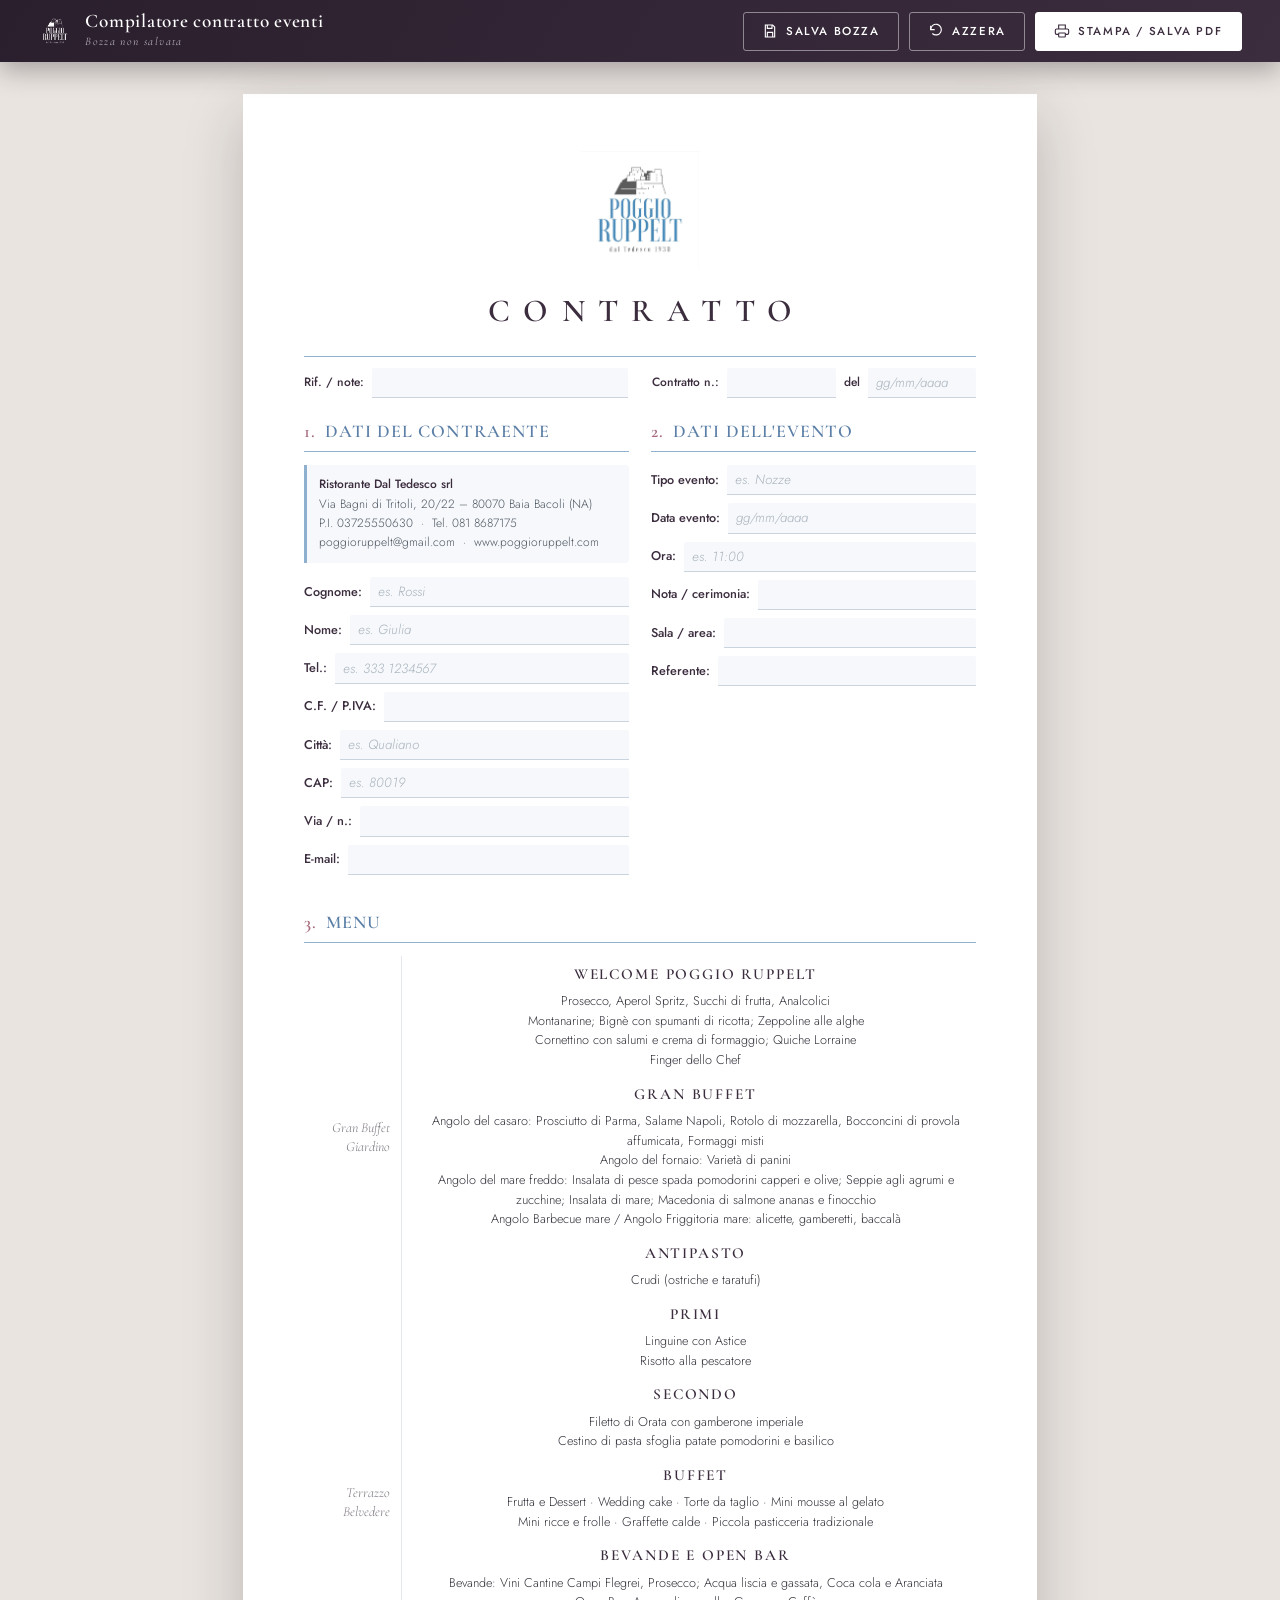
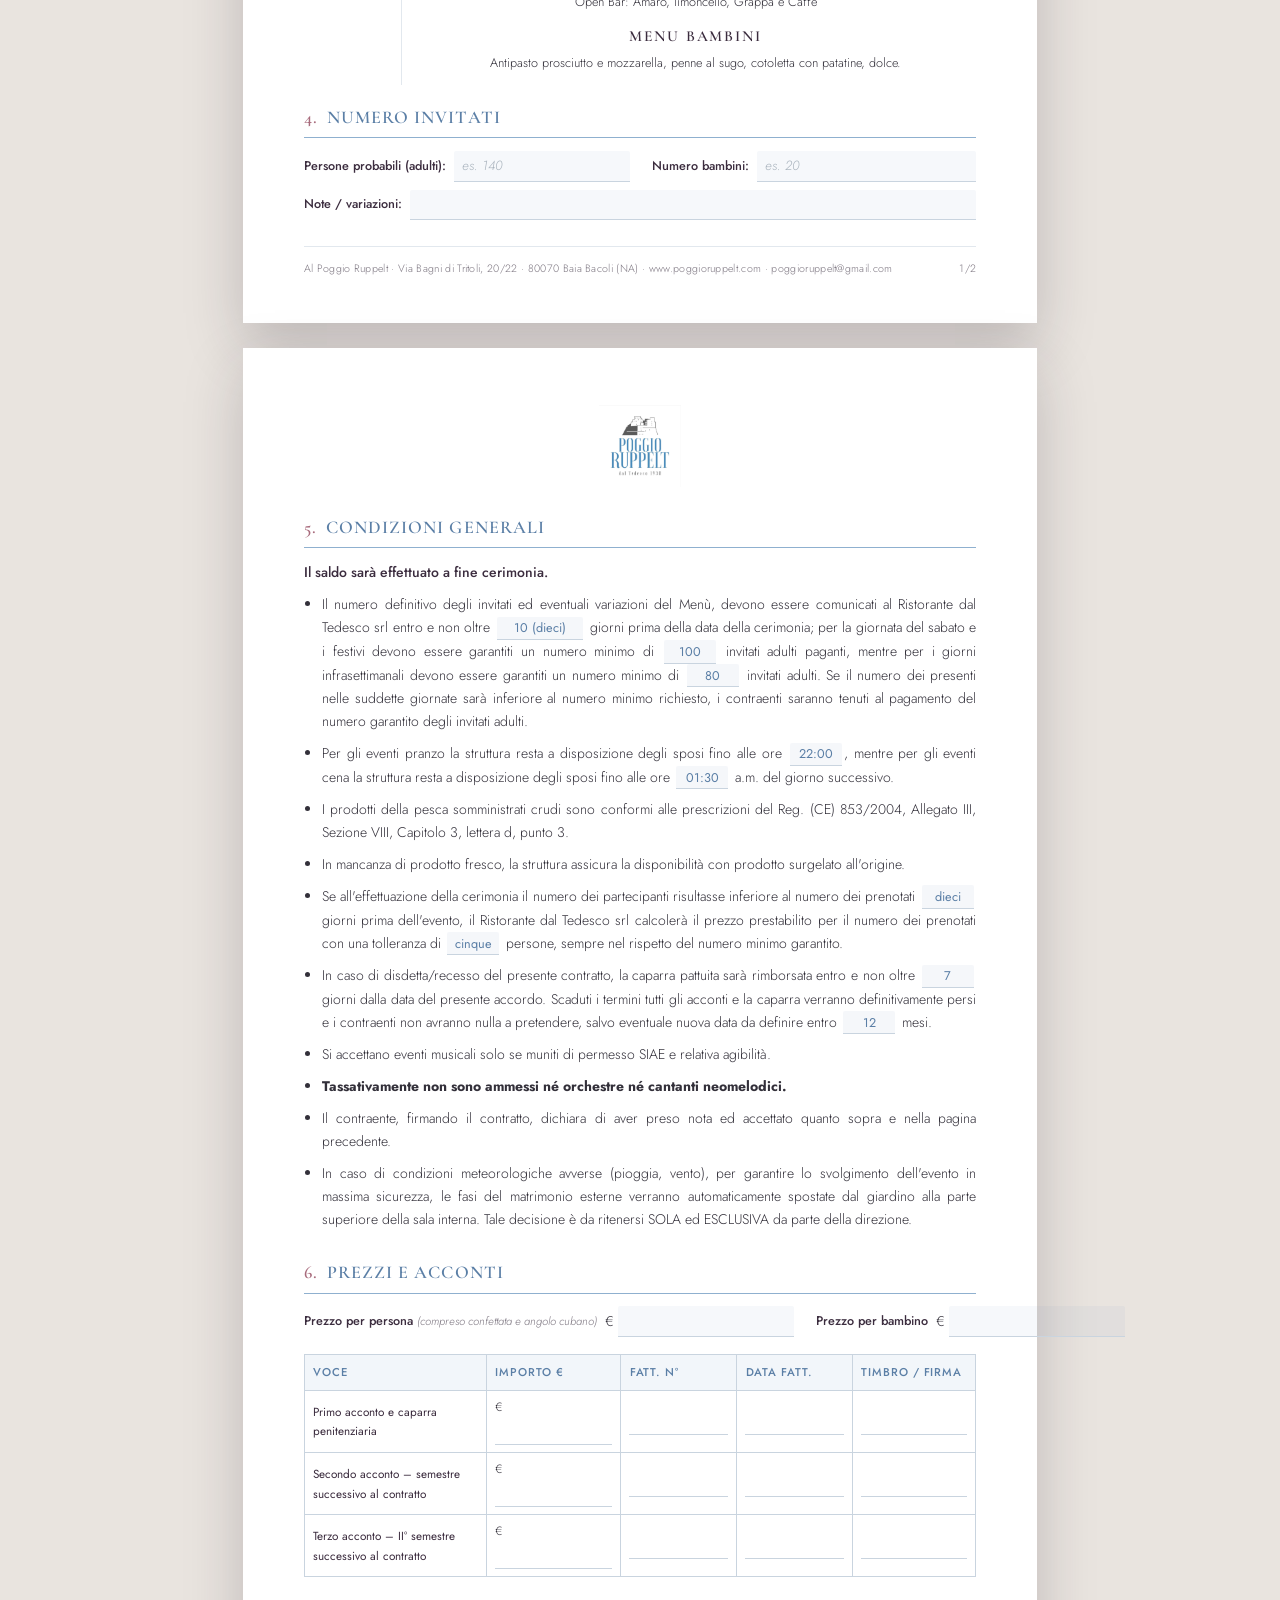
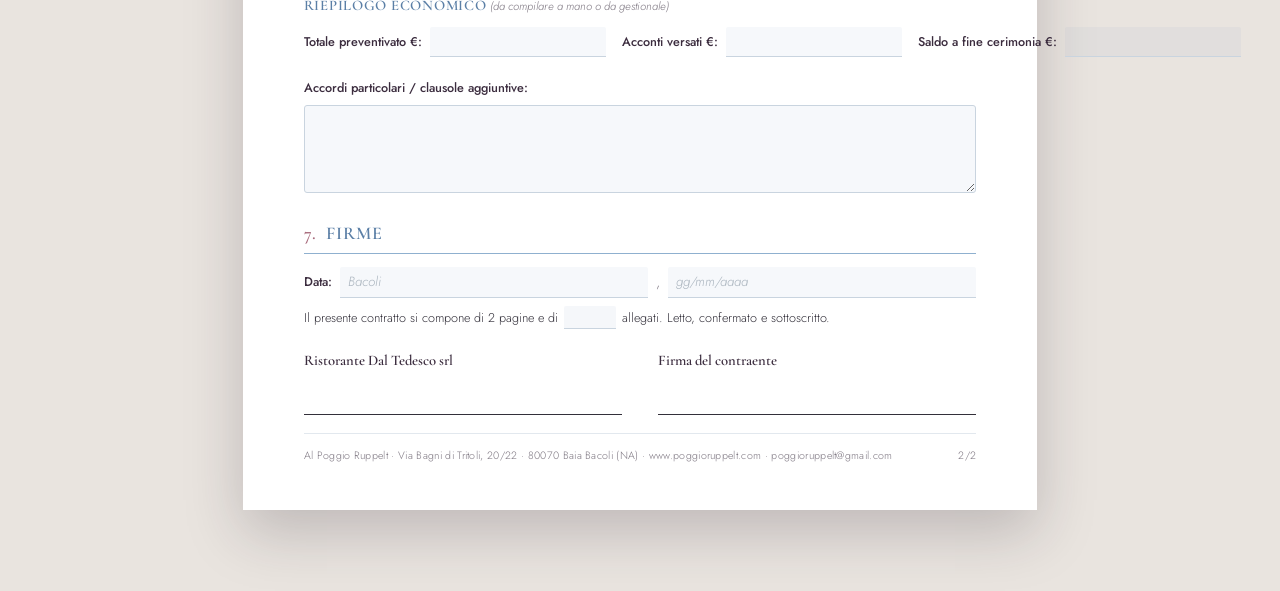
==== contratto/index.html @ af27f9f6 "Aggiunge demo interne /modulo/ e /contratto/ - /modulo/: raccoglitore 'Dove ci hai trovato' con sche" ====
<!DOCTYPE html>
<html lang="it">
<head>
  <meta charset="UTF-8">
  <meta name="viewport" content="width=device-width, initial-scale=1.0">
  <title>Compilatore contratto eventi — Poggio Ruppelt (demo)</title>
  <meta name="robots" content="noindex, nofollow">
  <link rel="icon" type="image/png" sizes="32x32" href="../assets/images/favicon-32.png">
  <link rel="preconnect" href="https://fonts.googleapis.com">
  <link rel="preconnect" href="https://fonts.gstatic.com" crossorigin>
  <link href="https://fonts.googleapis.com/css2?family=Cormorant+Garamond:ital,wght@0,400;0,500;0,600;0,700;1,400;1,500&family=Jost:wght@300;400;500;600&display=swap" rel="stylesheet">
  <link rel="stylesheet" href="style.css">
</head>
<body>

  <!-- ============ BARRA STRUMENTI (non stampata) ============ -->
  <div class="toolbar" id="toolbar">
    <div class="toolbar-inner">
      <div class="toolbar-brand">
        <img src="../assets/images/logo-poggio-ruppelt-bianco.png" alt="" width="34" height="34">
        <div>
          <strong>Compilatore contratto eventi</strong>
          <span id="saveStatus">Bozza non salvata</span>
        </div>
      </div>
      <div class="toolbar-actions">
        <button type="button" class="tbtn" id="btnSave">
          <svg viewBox="0 0 24 24" fill="none" stroke="currentColor" stroke-width="1.7"><path d="M5 3h11l3 3v15H5z"/><path d="M8 3v5h7V3M8 21v-7h8v7"/></svg>
          Salva bozza
        </button>
        <button type="button" class="tbtn" id="btnReset">
          <svg viewBox="0 0 24 24" fill="none" stroke="currentColor" stroke-width="1.7"><path d="M4 4v6h6"/><path d="M4 10a8 8 0 112.5 5.7"/></svg>
          Azzera
        </button>
        <button type="button" class="tbtn tbtn-primary" id="btnPrint">
          <svg viewBox="0 0 24 24" fill="none" stroke="currentColor" stroke-width="1.7"><path d="M7 9V3h10v6M7 17H4a2 2 0 01-2-2v-4a2 2 0 012-2h16a2 2 0 012 2v4a2 2 0 01-2 2h-3"/><rect x="7" y="15" width="10" height="6" rx="1"/></svg>
          Stampa / Salva PDF
        </button>
      </div>
    </div>
  </div>

  <main class="sheets">

    <!-- ================================================================
         PAGINA 1
         ================================================================ -->
    <section class="sheet" id="pagina-1">

      <header class="doc-head">
        <img src="../assets/images/logo-poggio-ruppelt.jpg" alt="Poggio Ruppelt — dal Tedesco 1930" class="doc-logo" width="120">
        <h1 class="doc-title">Contratto</h1>
      </header>

      <div class="ref-row">
        <div class="ref-item">
          <label for="c-rif">Rif. / note:</label>
          <input type="text" id="c-rif" data-save>
        </div>
        <div class="ref-item ref-item--right">
          <label for="c-contratto-n">Contratto n.:</label>
          <input type="text" id="c-contratto-n" class="w-sm" data-save>
          <label for="c-contratto-data">del</label>
          <input type="text" id="c-contratto-data" class="w-sm" data-save placeholder="gg/mm/aaaa">
        </div>
      </div>

      <div class="cols-2">

        <!-- 1. DATI DEL CONTRAENTE -->
        <section class="doc-section">
          <h2 class="section-title"><span>1.</span> Dati del contraente</h2>
          <div class="company-box">
            <p><strong>Ristorante Dal Tedesco srl</strong><br>
            Via Bagni di Tritoli, 20/22 – 80070 Baia Bacoli (NA)<br>
            P.I. 03725550630 &nbsp;·&nbsp; Tel. 081 8687175<br>
            poggioruppelt@gmail.com &nbsp;·&nbsp; www.poggioruppelt.com</p>
          </div>

          <div class="line-field">
            <label for="c-cognome">Cognome:</label>
            <input type="text" id="c-cognome" data-save placeholder="es. Rossi">
          </div>
          <div class="line-field">
            <label for="c-nome">Nome:</label>
            <input type="text" id="c-nome" data-save placeholder="es. Giulia">
          </div>
          <div class="line-field">
            <label for="c-tel">Tel.:</label>
            <input type="tel" id="c-tel" data-save placeholder="es. 333 1234567">
          </div>
          <div class="line-field">
            <label for="c-cf">C.F. / P.IVA:</label>
            <input type="text" id="c-cf" data-save>
          </div>
          <div class="line-field">
            <label for="c-citta">Città:</label>
            <input type="text" id="c-citta" data-save placeholder="es. Qualiano">
          </div>
          <div class="line-field">
            <label for="c-cap">CAP:</label>
            <input type="text" id="c-cap" data-save placeholder="es. 80019">
          </div>
          <div class="line-field">
            <label for="c-via">Via / n.:</label>
            <input type="text" id="c-via" data-save>
          </div>
          <div class="line-field">
            <label for="c-email">E-mail:</label>
            <input type="email" id="c-email" data-save>
          </div>
        </section>

        <!-- 2. DATI DELL'EVENTO -->
        <section class="doc-section">
          <h2 class="section-title"><span>2.</span> Dati dell'evento</h2>

          <div class="line-field">
            <label for="c-tipo">Tipo evento:</label>
            <input type="text" id="c-tipo" data-save placeholder="es. Nozze">
          </div>
          <div class="line-field">
            <label for="c-data-evento">Data evento:</label>
            <input type="text" id="c-data-evento" data-save placeholder="gg/mm/aaaa">
          </div>
          <div class="line-field">
            <label for="c-ora">Ora:</label>
            <input type="text" id="c-ora" data-save placeholder="es. 11:00">
          </div>
          <div class="line-field">
            <label for="c-nota-cerimonia">Nota / cerimonia:</label>
            <input type="text" id="c-nota-cerimonia" data-save>
          </div>
          <div class="line-field">
            <label for="c-sala">Sala / area:</label>
            <input type="text" id="c-sala" data-save>
          </div>
          <div class="line-field">
            <label for="c-referente">Referente:</label>
            <input type="text" id="c-referente" data-save>
          </div>
        </section>
      </div>

      <!-- 3. MENU -->
      <section class="doc-section menu-section">
        <h2 class="section-title"><span>3.</span> Menu</h2>

        <div class="menu-wrap">
          <aside class="menu-side">
            <span>Gran Buffet<br>Giardino</span>
            <span>Terrazzo<br>Belvedere</span>
          </aside>

          <div class="menu-editable" data-save contenteditable="true" spellcheck="false">
            <h3>Welcome Poggio Ruppelt</h3>
            <p>Prosecco, Aperol Spritz, Succhi di frutta, Analcolici<br>
            Montanarine; Bignè con spumanti di ricotta; Zeppoline alle alghe<br>
            Cornettino con salumi e crema di formaggio; Quiche Lorraine<br>
            Finger dello Chef</p>

            <h3>Gran Buffet</h3>
            <p>Angolo del casaro: Prosciutto di Parma, Salame Napoli, Rotolo di mozzarella, Bocconcini di provola affumicata, Formaggi misti<br>
            Angolo del fornaio: Varietà di panini<br>
            Angolo del mare freddo: Insalata di pesce spada pomodorini capperi e olive; Seppie agli agrumi e zucchine; Insalata di mare; Macedonia di salmone ananas e finocchio<br>
            Angolo Barbecue mare / Angolo Friggitoria mare: alicette, gamberetti, baccalà</p>

            <h3>Antipasto</h3>
            <p>Crudi (ostriche e taratufi)</p>

            <h3>Primi</h3>
            <p>Linguine con Astice<br>Risotto alla pescatore</p>

            <h3>Secondo</h3>
            <p>Filetto di Orata con gamberone imperiale<br>
            Cestino di pasta sfoglia patate pomodorini e basilico</p>

            <h3>Buffet</h3>
            <p>Frutta e Dessert · Wedding cake · Torte da taglio · Mini mousse al gelato<br>
            Mini ricce e frolle · Graffette calde · Piccola pasticceria tradizionale</p>

            <h3>Bevande e Open Bar</h3>
            <p>Bevande: Vini Cantine Campi Flegrei, Prosecco; Acqua liscia e gassata, Coca cola e Aranciata<br>
            Open Bar: Amaro, limoncello, Grappa e Caffè</p>

            <h3>Menu bambini</h3>
            <p>Antipasto prosciutto e mozzarella, penne al sugo, cotoletta con patatine, dolce.</p>
          </div>
        </div>
      </section>

      <!-- 4. NUMERO INVITATI -->
      <section class="doc-section">
        <h2 class="section-title"><span>4.</span> Numero invitati</h2>
        <div class="invitati-row">
          <div class="line-field">
            <label for="c-adulti">Persone probabili (adulti):</label>
            <input type="text" id="c-adulti" data-save placeholder="es. 140">
          </div>
          <div class="line-field">
            <label for="c-bambini">Numero bambini:</label>
            <input type="text" id="c-bambini" data-save placeholder="es. 20">
          </div>
        </div>
        <div class="line-field">
          <label for="c-variazioni">Note / variazioni:</label>
          <input type="text" id="c-variazioni" data-save>
        </div>
      </section>

      <footer class="sheet-footer">
        <span>Al Poggio Ruppelt · Via Bagni di Tritoli, 20/22 · 80070 Baia Bacoli (NA) · www.poggioruppelt.com · poggioruppelt@gmail.com</span>
        <span>1/2</span>
      </footer>
    </section>

    <!-- ================================================================
         PAGINA 2
         ================================================================ -->
    <section class="sheet" id="pagina-2">

      <header class="doc-head doc-head--small">
        <img src="../assets/images/logo-poggio-ruppelt.jpg" alt="Poggio Ruppelt" class="doc-logo" width="86">
      </header>

      <!-- 5. CONDIZIONI GENERALI -->
      <section class="doc-section">
        <h2 class="section-title"><span>5.</span> Condizioni generali</h2>
        <div class="conditions" data-save-content>
          <p class="cond-lead">Il saldo sarà effettuato a fine cerimonia.</p>
          <ul>
            <li>Il numero definitivo degli invitati ed eventuali variazioni del Menù, devono essere comunicati al Ristorante dal Tedesco srl entro e non oltre
              <input type="text" class="inline w-xs" value="10 (dieci)" data-save aria-label="giorni di preavviso">
              giorni prima della data della cerimonia; per la giornata del sabato e i festivi devono essere garantiti un numero minimo di
              <input type="text" class="inline w-xxs" value="100" data-save aria-label="minimo sabato e festivi">
              invitati adulti paganti, mentre per i giorni infrasettimanali devono essere garantiti un numero minimo di
              <input type="text" class="inline w-xxs" value="80" data-save aria-label="minimo infrasettimanali">
              invitati adulti. Se il numero dei presenti nelle suddette giornate sarà inferiore al numero minimo richiesto, i contraenti saranno tenuti al pagamento del numero garantito degli invitati adulti.</li>

            <li>Per gli eventi pranzo la struttura resta a disposizione degli sposi fino alle ore
              <input type="text" class="inline w-xxs" value="22:00" data-save aria-label="orario fine pranzo">,
              mentre per gli eventi cena la struttura resta a disposizione degli sposi fino alle ore
              <input type="text" class="inline w-xxs" value="01:30" data-save aria-label="orario fine cena">
              a.m. del giorno successivo.</li>

            <li>I prodotti della pesca somministrati crudi sono conformi alle prescrizioni del Reg. (CE) 853/2004, Allegato III, Sezione VIII, Capitolo 3, lettera d, punto 3.</li>

            <li>In mancanza di prodotto fresco, la struttura assicura la disponibilità con prodotto surgelato all'origine.</li>

            <li>Se all'effettuazione della cerimonia il numero dei partecipanti risultasse inferiore al numero dei prenotati
              <input type="text" class="inline w-xxs" value="dieci" data-save aria-label="giorni prenotati">
              giorni prima dell'evento, il Ristorante dal Tedesco srl calcolerà il prezzo prestabilito per il numero dei prenotati con una tolleranza di
              <input type="text" class="inline w-xxs" value="cinque" data-save aria-label="tolleranza persone">
              persone, sempre nel rispetto del numero minimo garantito.</li>

            <li>In caso di disdetta/recesso del presente contratto, la caparra pattuita sarà rimborsata entro e non oltre
              <input type="text" class="inline w-xxs" value="7" data-save aria-label="giorni rimborso caparra">
              giorni dalla data del presente accordo. Scaduti i termini tutti gli acconti e la caparra verranno definitivamente persi e i contraenti non avranno nulla a pretendere, salvo eventuale nuova data da definire entro
              <input type="text" class="inline w-xxs" value="12" data-save aria-label="mesi nuova data">
              mesi.</li>

            <li>Si accettano eventi musicali solo se muniti di permesso SIAE e relativa agibilità.</li>

            <li><strong>Tassativamente non sono ammessi né orchestre né cantanti neomelodici.</strong></li>

            <li>Il contraente, firmando il contratto, dichiara di aver preso nota ed accettato quanto sopra e nella pagina precedente.</li>

            <li>In caso di condizioni meteorologiche avverse (pioggia, vento), per garantire lo svolgimento dell'evento in massima sicurezza, le fasi del matrimonio esterne verranno automaticamente spostate dal giardino alla parte superiore della sala interna. Tale decisione è da ritenersi SOLA ed ESCLUSIVA da parte della direzione.</li>
          </ul>
        </div>
      </section>

      <!-- 6. PREZZI E ACCONTI -->
      <section class="doc-section">
        <h2 class="section-title"><span>6.</span> Prezzi e acconti</h2>

        <div class="price-row">
          <div class="line-field">
            <label for="c-prezzo-persona">Prezzo per persona <em class="hint">(compreso confettata e angolo cubano)</em></label>
            <span class="euro">€ <input type="text" id="c-prezzo-persona" data-save></span>
          </div>
          <div class="line-field">
            <label for="c-prezzo-bambino">Prezzo per bambino</label>
            <span class="euro">€ <input type="text" id="c-prezzo-bambino" data-save></span>
          </div>
        </div>

        <table class="acconti-table">
          <thead>
            <tr>
              <th>Voce</th>
              <th>Importo €</th>
              <th>Fatt. n°</th>
              <th>Data fatt.</th>
              <th>Timbro / firma</th>
            </tr>
          </thead>
          <tbody>
            <tr>
              <td class="voce">Primo acconto e caparra penitenziaria</td>
              <td>€ <input type="text" data-save></td>
              <td><input type="text" data-save></td>
              <td><input type="text" data-save></td>
              <td><input type="text" data-save></td>
            </tr>
            <tr>
              <td class="voce">Secondo acconto – semestre successivo al contratto</td>
              <td>€ <input type="text" data-save></td>
              <td><input type="text" data-save></td>
              <td><input type="text" data-save></td>
              <td><input type="text" data-save></td>
            </tr>
            <tr>
              <td class="voce">Terzo acconto – II° semestre successivo al contratto</td>
              <td>€ <input type="text" data-save></td>
              <td><input type="text" data-save></td>
              <td><input type="text" data-save></td>
              <td><input type="text" data-save></td>
            </tr>
          </tbody>
        </table>

        <h3 class="sub-title">Riepilogo economico <em class="hint">(da compilare a mano o da gestionale)</em></h3>
        <div class="riepilogo">
          <div class="line-field">
            <label for="c-totale">Totale preventivato €:</label>
            <input type="text" id="c-totale" data-save>
          </div>
          <div class="line-field">
            <label for="c-acconti">Acconti versati €:</label>
            <input type="text" id="c-acconti" data-save>
          </div>
          <div class="line-field">
            <label for="c-saldo">Saldo a fine cerimonia €:</label>
            <input type="text" id="c-saldo" data-save>
          </div>
        </div>

        <div class="line-field line-field--top">
          <label for="c-accordi">Accordi particolari / clausole aggiuntive:</label>
          <textarea id="c-accordi" rows="4" data-save></textarea>
        </div>
      </section>

      <!-- 7. FIRME -->
      <section class="doc-section">
        <h2 class="section-title"><span>7.</span> Firme</h2>
        <div class="firma-data">
          <div class="line-field">
            <label for="c-luogo">Data:</label>
            <input type="text" id="c-luogo" data-save placeholder="Bacoli" class="w-md">
            <span class="comma">,</span>
            <input type="text" id="c-data-firma" data-save placeholder="gg/mm/aaaa" class="w-md">
          </div>
        </div>
        <p class="allegati">Il presente contratto si compone di 2 pagine e di
          <input type="text" class="inline w-xxs" id="c-allegati" data-save aria-label="numero allegati">
          allegati. Letto, confermato e sottoscritto.</p>

        <div class="firme">
          <div class="firma-box">
            <p>Ristorante Dal Tedesco srl</p>
            <div class="firma-line"></div>
          </div>
          <div class="firma-box">
            <p>Firma del contraente</p>
            <div class="firma-line"></div>
          </div>
        </div>
      </section>

      <footer class="sheet-footer">
        <span>Al Poggio Ruppelt · Via Bagni di Tritoli, 20/22 · 80070 Baia Bacoli (NA) · www.poggioruppelt.com · poggioruppelt@gmail.com</span>
        <span>2/2</span>
      </footer>
    </section>

  </main>

  <script src="app.js"></script>
</body>
</html>
---- contratto/style.css ----
/* ============================================================
   Compilatore contratto eventi — style.css
   Fogli A4 editabili, tipografia elegante
   ============================================================ */
:root {
  --plum: #3b2c3e;
  --plum-dark: #2a1f2d;
  --rose-deep: #a86b7c;
  --steel: #5b7fa6;
  --steel-light: #8fb0cf;
  --gold: #b08d57;
  --ink: #33303a;
  --muted: #7d7680;
  --line: #c9d4df;
  --line-soft: #e2e8ee;
  --paper: #ffffff;
  --serif: "Cormorant Garamond", Georgia, serif;
  --sans: "Jost", "Helvetica Neue", Arial, sans-serif;
}

* { box-sizing: border-box; }
html { scroll-behavior: smooth; }
body {
  margin: 0;
  font-family: var(--sans);
  font-weight: 300;
  font-size: 10.5pt;
  line-height: 1.65;
  color: var(--ink);
  background: #e9e4df;
  -webkit-font-smoothing: antialiased;
}

/* ============ TOOLBAR ============ */
.toolbar {
  position: sticky;
  top: 0;
  z-index: 100;
  background: linear-gradient(120deg, var(--plum-dark), var(--plum));
  color: #fff;
  box-shadow: 0 8px 26px rgba(42,31,45,.35);
}
.toolbar-inner {
  width: min(1240px, 94%);
  margin-inline: auto;
  display: flex;
  align-items: center;
  justify-content: space-between;
  gap: 1rem;
  padding: .7rem 0;
  flex-wrap: wrap;
}
.toolbar-brand { display: flex; align-items: center; gap: .8rem; }
.toolbar-brand img { width: 34px; height: 34px; object-fit: contain; }
.toolbar-brand strong {
  display: block;
  font-family: var(--serif);
  font-size: 1.2rem;
  font-weight: 600;
  letter-spacing: .04em;
  line-height: 1.1;
}
.toolbar-brand span {
  display: block;
  font-size: .72rem;
  letter-spacing: .12em;
  opacity: .75;
  font-style: italic;
  font-family: var(--serif);
}
.toolbar-actions { display: flex; gap: .6rem; flex-wrap: wrap; }
.tbtn {
  display: inline-flex;
  align-items: center;
  gap: .5rem;
  font-family: var(--sans);
  font-size: .72rem;
  font-weight: 500;
  letter-spacing: .14em;
  text-transform: uppercase;
  padding: .65rem 1.15rem;
  border-radius: 3px;
  border: 1px solid rgba(255,255,255,.45);
  background: transparent;
  color: #fff;
  cursor: pointer;
  transition: background .25s, border-color .25s, transform .2s;
}
.tbtn svg { width: 16px; height: 16px; }
.tbtn:hover { background: rgba(255,255,255,.14); border-color: #fff; }
.tbtn:active { transform: translateY(1px); }
.tbtn-primary {
  background: #fff;
  color: var(--plum);
  border-color: #fff;
}
.tbtn-primary:hover { background: var(--rose-deep); border-color: var(--rose-deep); color: #fff; }

/* ============ SHEETS (A4) ============ */
.sheets { padding: 2rem 0 3.5rem; }
.sheet {
  width: 210mm;
  min-height: 297mm;
  margin: 0 auto 1.6rem;
  background: var(--paper);
  padding: 15mm 16mm 12mm;
  box-shadow: 0 22px 55px rgba(42,31,45,.22);
  display: flex;
  flex-direction: column;
  position: relative;
}

/* ============ DOC HEAD ============ */
.doc-head { text-align: center; margin-bottom: 1.1rem; }
.doc-logo { width: 118px; height: auto; margin: 0 auto .35rem; }
.doc-head--small { margin-bottom: .8rem; }
.doc-head--small .doc-logo { width: 82px; }
.doc-title {
  font-family: var(--serif);
  font-weight: 600;
  font-size: 24pt;
  letter-spacing: .42em;
  text-transform: uppercase;
  color: var(--plum);
  margin: .2rem 0 0;
  padding-left: .42em; /* compensazione ottica letter-spacing */
}

/* ============ RIFERIMENTI ============ */
.ref-row {
  display: flex;
  justify-content: space-between;
  gap: 1.5rem;
  border-top: 1.5px solid var(--steel-light);
  padding-top: .7rem;
  margin-bottom: 1.2rem;
  flex-wrap: wrap;
}
.ref-item { display: flex; align-items: center; gap: .5rem; flex: 1; }
.ref-item--right { justify-content: flex-end; }
.ref-item label {
  font-size: 9pt;
  font-weight: 500;
  color: var(--plum);
  white-space: nowrap;
}

/* ============ SEZIONI ============ */
.doc-section { margin-bottom: 1.15rem; }
.section-title {
  font-family: var(--serif);
  font-weight: 600;
  font-size: 13.5pt;
  letter-spacing: .06em;
  text-transform: uppercase;
  color: var(--steel);
  border-bottom: 1.5px solid var(--steel-light);
  padding-bottom: .28rem;
  margin: 0 0 .8rem;
  display: flex;
  gap: .55rem;
  align-items: baseline;
}
.section-title span { color: var(--rose-deep); }
.sub-title {
  font-family: var(--serif);
  font-weight: 600;
  font-size: 11pt;
  letter-spacing: .05em;
  text-transform: uppercase;
  color: var(--steel);
  margin: 1rem 0 .6rem;
}
.hint {
  font-family: var(--sans);
  font-style: italic;
  font-weight: 300;
  font-size: 8.5pt;
  color: var(--muted);
  text-transform: none;
  letter-spacing: 0;
}

.cols-2 {
  display: grid;
  grid-template-columns: 1fr 1fr;
  gap: 1.4rem;
}
.company-box {
  background: #f6f8fb;
  border-left: 3px solid var(--steel-light);
  padding: .65rem .8rem;
  margin-bottom: .9rem;
  border-radius: 0 4px 4px 0;
}
.company-box p { margin: 0; font-size: 9pt; line-height: 1.6; color: #4c5560; }
.company-box strong { color: var(--plum); font-weight: 500; }

/* ============ CAMPI EDITABILI ============ */
.line-field {
  display: flex;
  align-items: center;
  gap: .5rem;
  margin-bottom: .5rem;
}
.line-field label {
  font-size: 9.5pt;
  font-weight: 500;
  color: var(--plum);
  white-space: nowrap;
  min-width: fit-content;
}
.line-field input,
.line-field textarea,
.ref-item input,
.euro input,
.acconti-table input {
  font-family: var(--sans);
  font-weight: 300;
  font-size: 10pt;
  color: var(--ink);
  border: 0;
  border-bottom: 1px solid var(--line);
  background: rgba(91,127,166,.05);
  border-radius: 2px 2px 0 0;
  padding: .32rem .5rem;
  flex: 1;
  min-width: 0;
  transition: background .2s, border-color .2s, box-shadow .2s;
}
.line-field textarea {
  width: 100%;
  flex: none;
  resize: vertical;
  border: 1px solid var(--line);
  border-radius: 3px;
  min-height: 70px;
}
input::placeholder, textarea::placeholder { color: #a9b3bd; font-style: italic; }
input:focus, textarea:focus, [contenteditable]:focus {
  outline: none;
  border-color: var(--gold);
  background: rgba(176,141,87,.08);
  box-shadow: 0 2px 0 0 var(--gold);
}
textarea:focus { box-shadow: 0 0 0 2px rgba(176,141,87,.25); }
.w-xxs { width: 52px; flex: none; text-align: center; }
.w-xs { width: 86px; flex: none; text-align: center; }
.w-sm { width: 105px; flex: none; }
.w-md { width: 130px; flex: none; }

/* ============ MENU ============ */
.menu-section { margin-top: .4rem; }
.menu-wrap { display: grid; grid-template-columns: 26mm 1fr; gap: .8rem; }
.menu-side {
  display: flex;
  flex-direction: column;
  justify-content: space-around;
  text-align: right;
  padding-right: .7rem;
  border-right: 1px solid var(--line-soft);
}
.menu-side span {
  font-family: var(--serif);
  font-style: italic;
  font-size: 10.5pt;
  color: var(--muted);
  line-height: 1.35;
}
.menu-editable {
  text-align: center;
  border-radius: 4px;
  padding: .4rem .6rem;
  transition: background .2s;
  min-height: 40mm;
}
.menu-editable:hover { background: #faf8f4; }
.menu-editable h3 {
  font-family: var(--serif);
  font-weight: 600;
  font-size: 11.5pt;
  letter-spacing: .12em;
  text-transform: uppercase;
  color: var(--plum);
  margin: .75rem 0 .25rem;
}
.menu-editable h3:first-child { margin-top: 0; }
.menu-editable p { margin: 0 0 .35rem; font-size: 9.5pt; line-height: 1.55; }

/* ============ INVITATI ============ */
.invitati-row,
.price-row,
.riepilogo {
  display: grid;
  grid-template-columns: 1fr 1fr;
  gap: 1.4rem;
}
.riepilogo { grid-template-columns: repeat(3, 1fr); gap: 1rem; margin-bottom: .8rem; }
.euro { display: flex; align-items: center; gap: .25rem; flex: 1; }
.euro input { flex: 1; }
.line-field--top { align-items: flex-start; flex-direction: column; gap: .35rem; }
.line-field--top label { white-space: normal; }

/* ============ CONDIZIONI ============ */
.conditions ul { margin: 0; padding-left: 1.15rem; }
.conditions li { margin-bottom: .55rem; text-align: justify; }
.cond-lead {
  font-weight: 500;
  color: var(--plum);
  margin: 0 0 .6rem;
}
.inline {
  display: inline-block;
  border: 0;
  border-bottom: 1px solid var(--line);
  background: rgba(91,127,166,.06);
  border-radius: 2px 2px 0 0;
  padding: .1rem .35rem;
  font-family: var(--sans);
  font-weight: 400;
  font-size: 9.5pt;
  color: var(--steel);
  text-align: center;
  margin: 0 .15rem;
}
.inline:focus { outline: none; border-color: var(--gold); background: rgba(176,141,87,.1); }

/* ============ TABELLA ACCONTI ============ */
.acconti-table {
  width: 100%;
  border-collapse: collapse;
  margin: .6rem 0 .4rem;
  font-size: 9pt;
}
.acconti-table th {
  background: #f2f6fa;
  color: var(--steel);
  font-family: var(--sans);
  font-weight: 500;
  font-size: 8.5pt;
  letter-spacing: .08em;
  text-transform: uppercase;
  padding: .5rem .55rem;
  border: 1px solid var(--line);
  text-align: left;
}
.acconti-table td {
  border: 1px solid var(--line);
  padding: .45rem .5rem;
  vertical-align: middle;
}
.acconti-table .voce { font-size: 8.8pt; color: var(--plum); font-weight: 400; }
.acconti-table input {
  border: 0;
  border-bottom: 1px solid var(--line);
  background: transparent;
  padding: .25rem .35rem;
  width: 100%;
  font-size: 9pt;
}

/* ============ FIRME ============ */
.firma-data { margin-bottom: .5rem; }
.comma { color: var(--muted); }
.allegati { font-size: 9.5pt; margin: .5rem 0 1.2rem; }
.firme {
  display: grid;
  grid-template-columns: 1fr 1fr;
  gap: 2.2rem;
  margin-top: .8rem;
}
.firma-box p {
  font-family: var(--serif);
  font-weight: 600;
  font-size: 11pt;
  color: var(--plum);
  margin: 0 0 2.6rem;
}
.firma-line {
  border-bottom: 1.2px solid var(--ink);
  height: 1px;
}

/* ============ FOOTER FOGLIO ============ */
.sheet-footer {
  margin-top: auto;
  padding-top: .8rem;
  border-top: 1px solid var(--line-soft);
  display: flex;
  justify-content: space-between;
  gap: 1rem;
  font-size: 8pt;
  color: var(--muted);
  letter-spacing: .03em;
}
.sheet-footer span:last-child { white-space: nowrap; }

/* ============ RESPONSIVE (schermo) ============ */
@media (max-width: 860px) {
  body { font-size: 10pt; }
  .sheet { width: 96%; min-height: 0; padding: 1.4rem 1.1rem; }
  .cols-2, .invitati-row, .price-row { grid-template-columns: 1fr; gap: 0; }
  .riepilogo { grid-template-columns: 1fr; gap: 0; }
  .firme { grid-template-columns: 1fr; gap: 1.4rem; }
  .menu-wrap { grid-template-columns: 1fr; }
  .menu-side {
    flex-direction: row;
    justify-content: space-between;
    border-right: 0;
    border-bottom: 1px solid var(--line-soft);
    padding: 0 0 .5rem;
    text-align: left;
  }
  .ref-row { flex-direction: column; gap: .6rem; }
  .ref-item--right { justify-content: flex-start; }
  .toolbar-inner { justify-content: center; text-align: center; }
  .sheet-footer { flex-direction: column; gap: .2rem; }
}

/* ============ STAMPA / PDF ============ */
@page { size: A4; margin: 0; }

@media print {
  html, body { background: #fff; }
  .toolbar { display: none !important; }
  .sheets { padding: 0; }
  .sheet {
    width: 210mm;
    min-height: 297mm;
    margin: 0;
    box-shadow: none;
    padding: 13mm 14mm 10mm;
    page-break-after: always;
    break-after: page;
    print-color-adjust: exact;
    -webkit-print-color-adjust: exact;
  }
  .sheet:last-child { page-break-after: auto; break-after: auto; }
  .line-field input,
  .line-field textarea,
  .ref-item input,
  .euro input,
  .acconti-table input,
  .inline {
    background: transparent !important;
    box-shadow: none !important;
  }
  .menu-editable { background: transparent !important; }
  .company-box, .acconti-table th { print-color-adjust: exact; -webkit-print-color-adjust: exact; }
  a[href]::after { content: ""; }
}
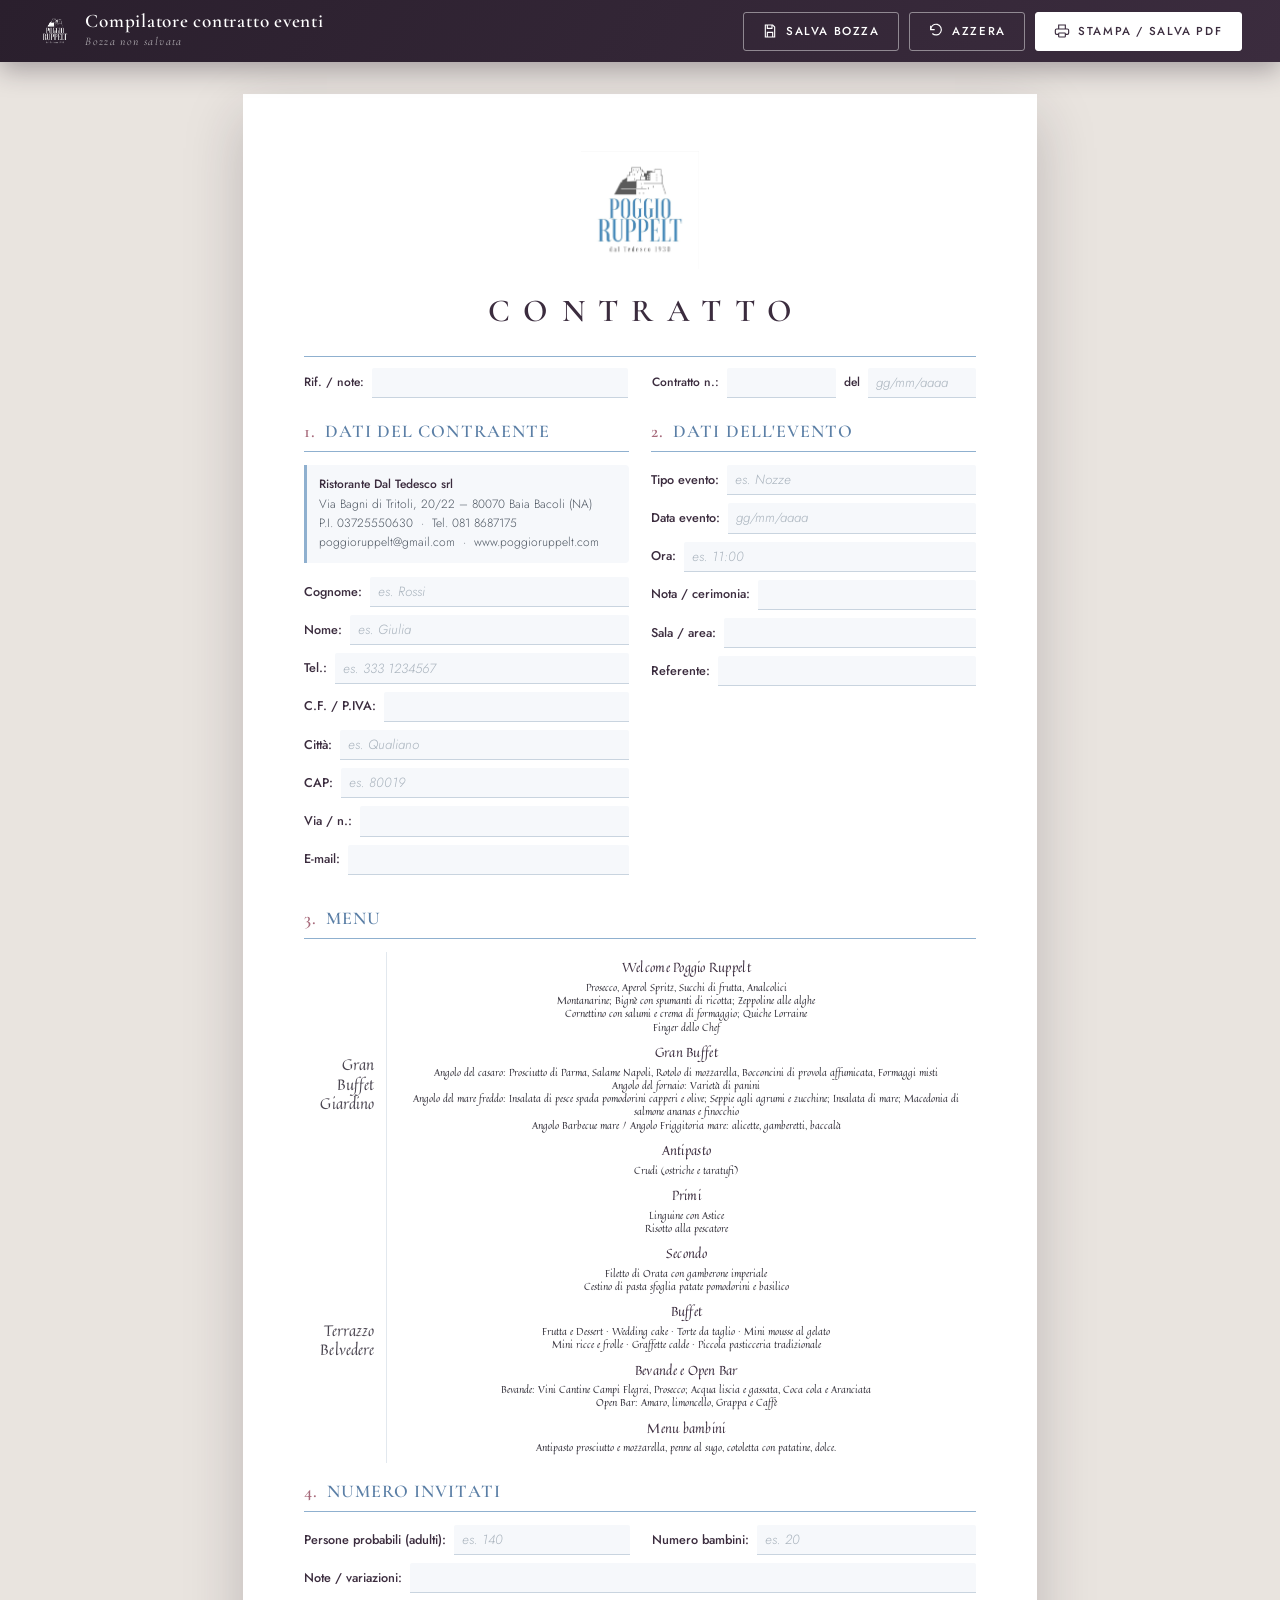
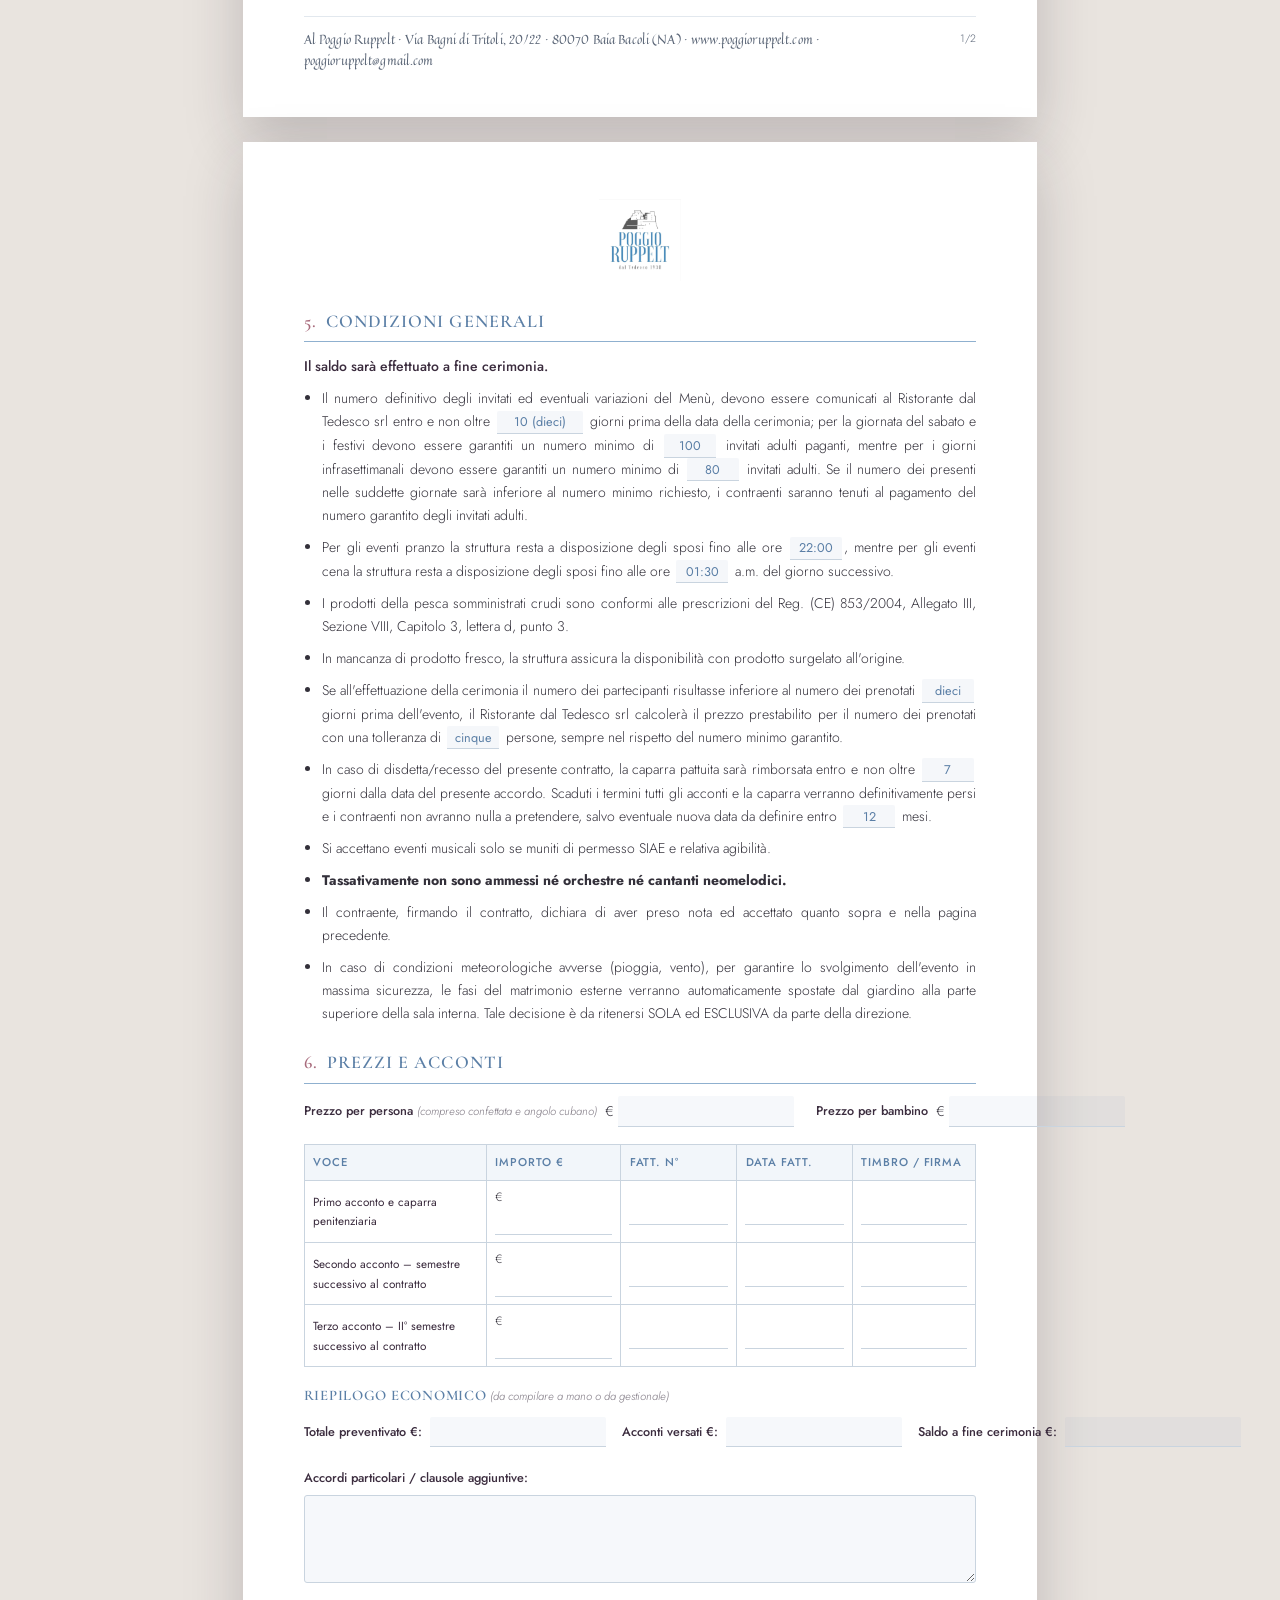
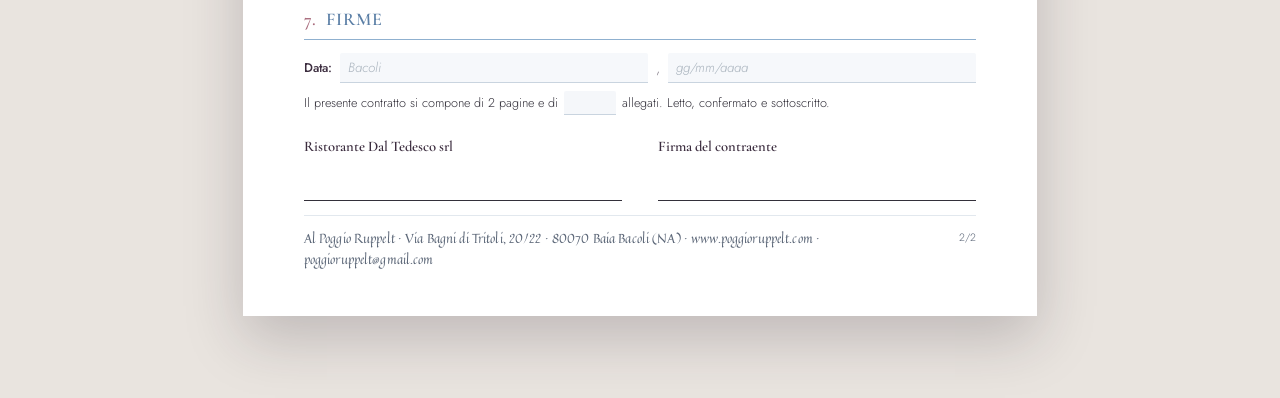
==== commit ef531066: "Dati societari ufficiali sul sito e font Harrington nel contratto Sito pubblico (index.html): - Indi" ====
--- a/contratto/index.html
+++ b/contratto/index.html
@@ -8,7 +8,7 @@
   <link rel="icon" type="image/png" sizes="32x32" href="../assets/images/favicon-32.png">
   <link rel="preconnect" href="https://fonts.googleapis.com">
   <link rel="preconnect" href="https://fonts.gstatic.com" crossorigin>
-  <link href="https://fonts.googleapis.com/css2?family=Cormorant+Garamond:ital,wght@0,400;0,500;0,600;0,700;1,400;1,500&family=Jost:wght@300;400;500;600&display=swap" rel="stylesheet">
+  <link href="https://fonts.googleapis.com/css2?family=Cormorant+Garamond:ital,wght@0,400;0,500;0,600;0,700;1,400;1,500&family=Jost:wght@300;400;500;600&family=Quintessential&family=Great+Vibes&display=swap" rel="stylesheet">
   <link rel="stylesheet" href="style.css">
 </head>
 <body>
--- a/contratto/style.css
+++ b/contratto/style.css
@@ -16,6 +16,9 @@
   --paper: #ffffff;
   --serif: "Cormorant Garamond", Georgia, serif;
   --sans: "Jost", "Helvetica Neue", Arial, sans-serif;
+  /* Harrington è il font del contratto originale: di sistema su Windows/Office.
+     Sugli altri dispositivi cade sul calligrafico web più vicino. */
+  --harrington: "Harrington", "Quintessential", "Great Vibes", cursive;
 }
 
 * { box-sizing: border-box; }
@@ -146,7 +149,7 @@
 }
 
 /* ============ SEZIONI ============ */
-.doc-section { margin-bottom: 1.15rem; }
+.doc-section { margin-bottom: .9rem; }
 .section-title {
   font-family: var(--serif);
   font-weight: 600;
@@ -251,7 +254,7 @@
 
 /* ============ MENU ============ */
 .menu-section { margin-top: .4rem; }
-.menu-wrap { display: grid; grid-template-columns: 26mm 1fr; gap: .8rem; }
+.menu-wrap { display: grid; grid-template-columns: 22mm 1fr; gap: .6rem; }
 .menu-side {
   display: flex;
   flex-direction: column;
@@ -261,31 +264,32 @@
   border-right: 1px solid var(--line-soft);
 }
 .menu-side span {
-  font-family: var(--serif);
-  font-style: italic;
-  font-size: 10.5pt;
-  color: var(--muted);
-  line-height: 1.35;
+  font-family: var(--harrington);
+  font-size: 11pt;
+  color: #4a4550;
+  line-height: 1.3;
+  letter-spacing: .01em;
 }
 .menu-editable {
+  font-family: var(--harrington);
   text-align: center;
   border-radius: 4px;
-  padding: .4rem .6rem;
+  padding: .35rem .5rem;
   transition: background .2s;
   min-height: 40mm;
+  color: #33303a;
 }
 .menu-editable:hover { background: #faf8f4; }
 .menu-editable h3 {
-  font-family: var(--serif);
-  font-weight: 600;
-  font-size: 11.5pt;
-  letter-spacing: .12em;
-  text-transform: uppercase;
-  color: var(--plum);
-  margin: .75rem 0 .25rem;
+  font-family: var(--harrington);
+  font-weight: 400;
+  font-size: 10pt;
+  letter-spacing: .02em;
+  color: var(--plum);
+  margin: .5rem 0 .1rem;
 }
 .menu-editable h3:first-child { margin-top: 0; }
-.menu-editable p { margin: 0 0 .35rem; font-size: 9.5pt; line-height: 1.55; }
+.menu-editable p { margin: 0 0 .15rem; font-size: 7.8pt; line-height: 1.28; }
 
 /* ============ INVITATI ============ */
 .invitati-row,
@@ -389,11 +393,12 @@
   display: flex;
   justify-content: space-between;
   gap: 1rem;
-  font-size: 8pt;
-  color: var(--muted);
-  letter-spacing: .03em;
-}
-.sheet-footer span:last-child { white-space: nowrap; }
+  font-family: var(--harrington);
+  font-size: 9.5pt;
+  color: #5b6677;
+  letter-spacing: .01em;
+}
+.sheet-footer span:last-child { white-space: nowrap; font-family: var(--sans); font-size: 8pt; }
 
 /* ============ RESPONSIVE (schermo) ============ */
 @media (max-width: 860px) {
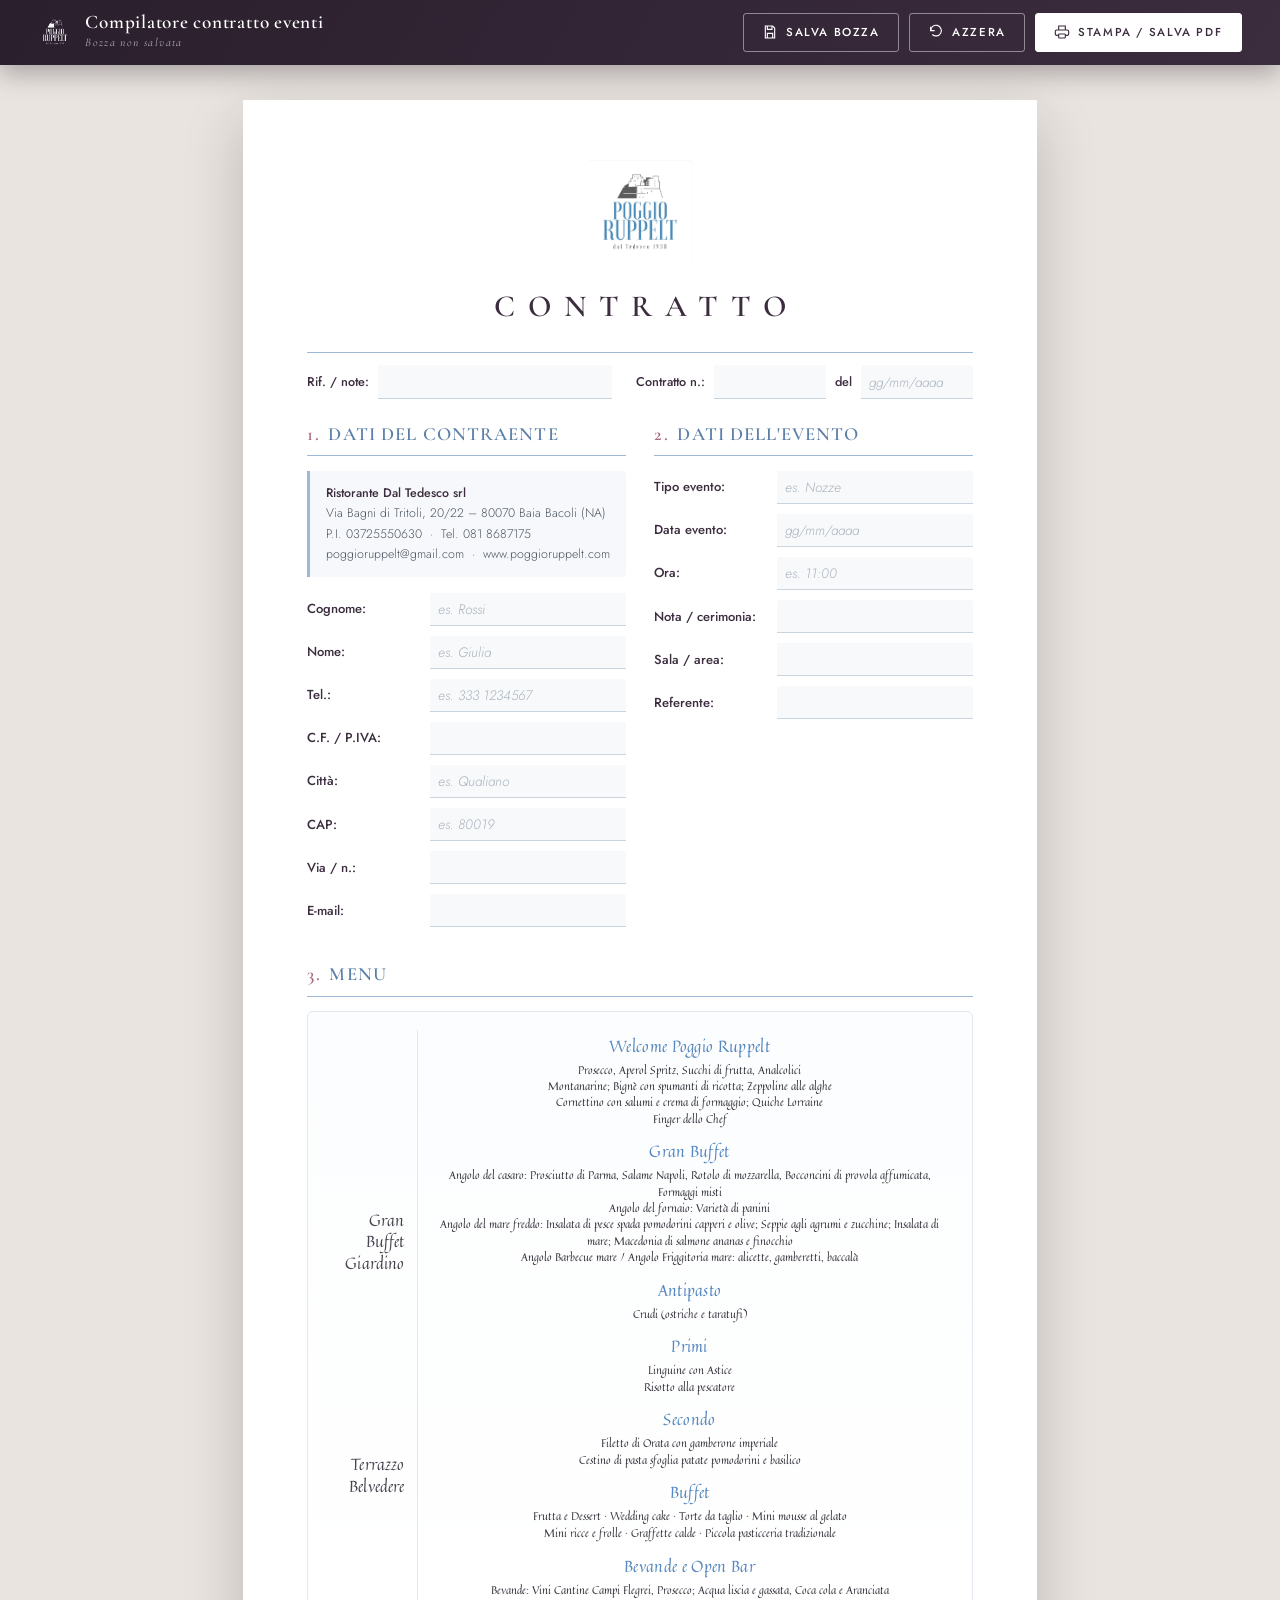
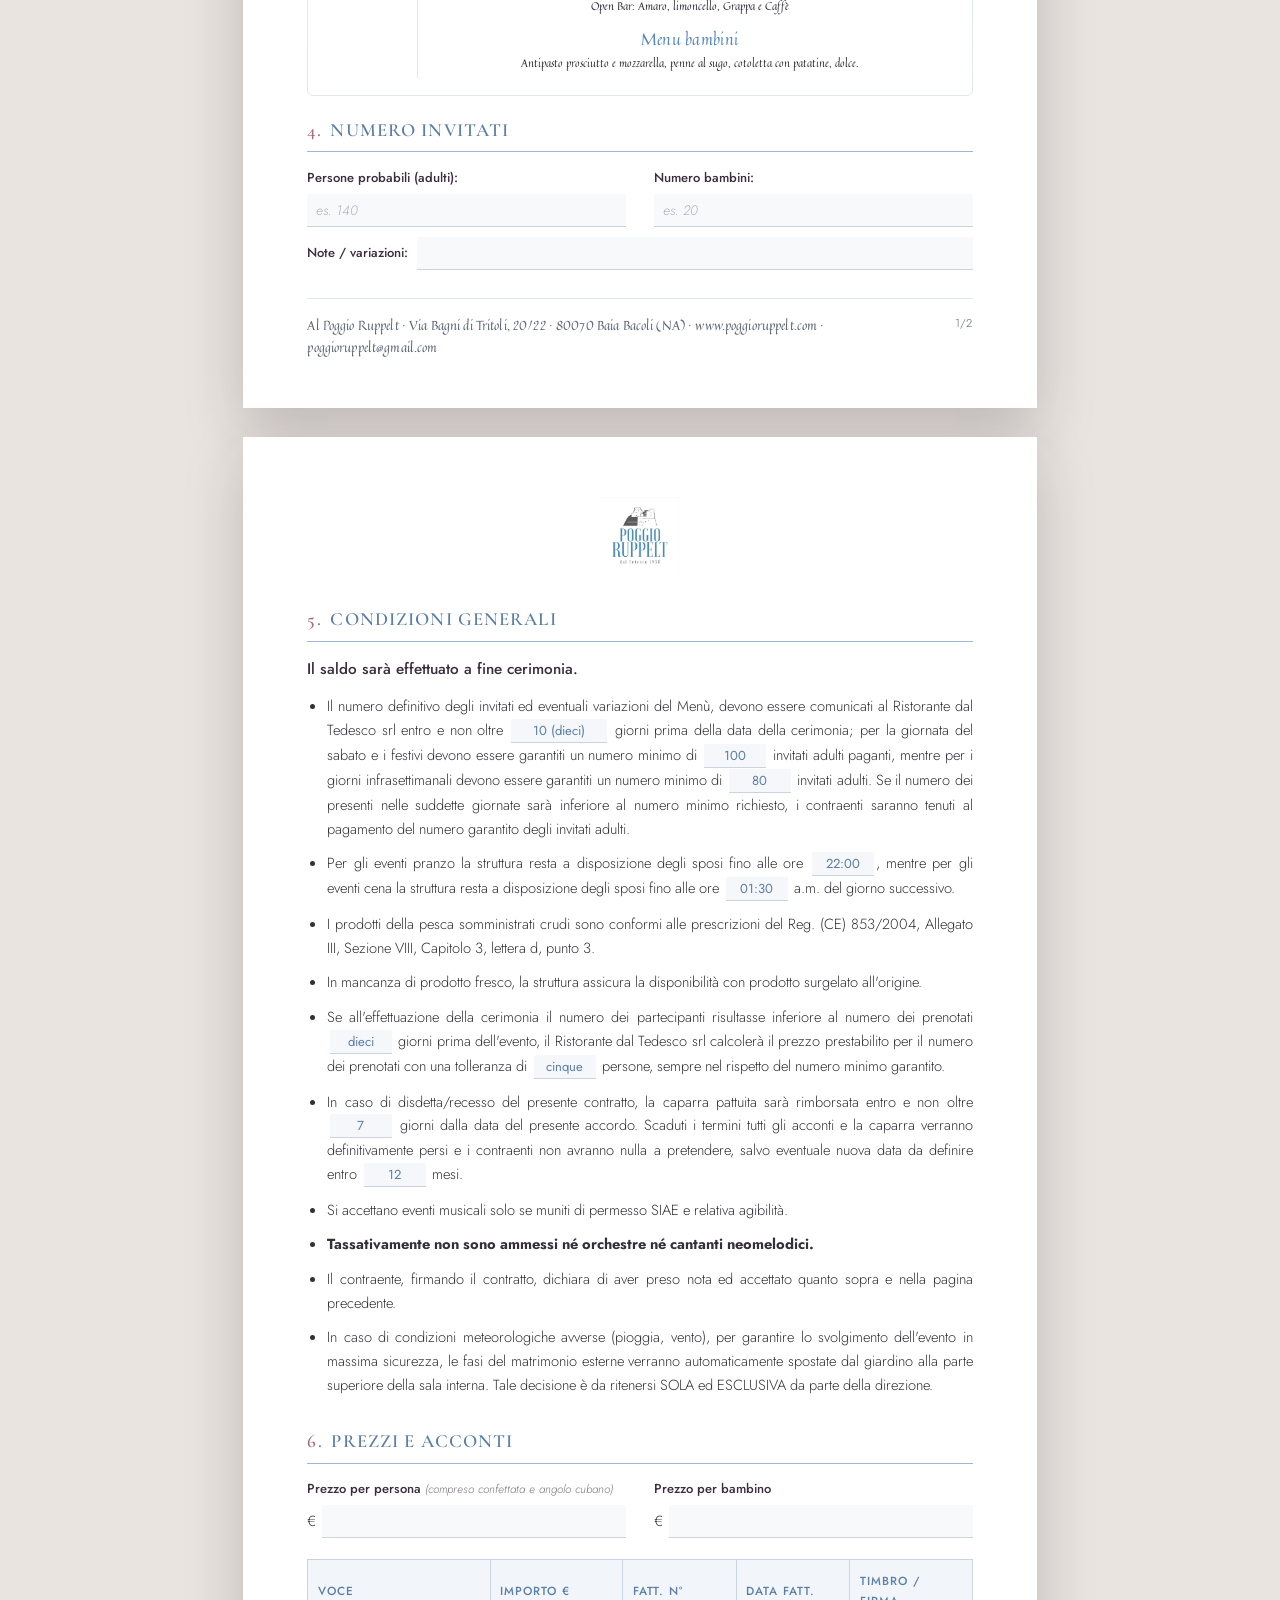
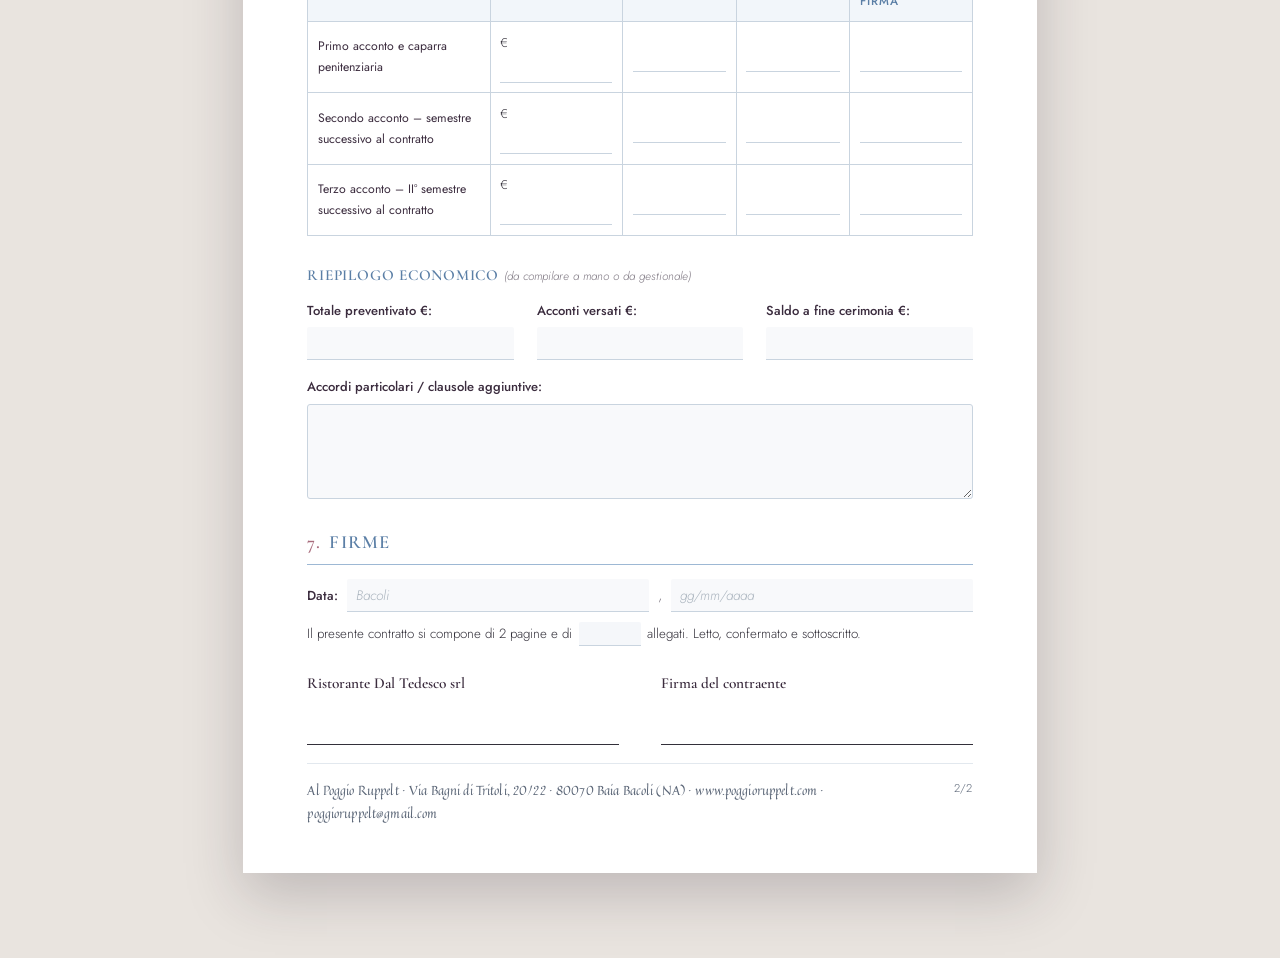
==== commit d7c199a6: "Ridisegna il compilatore contratto: piu respiro, proporzioni corrette, titoli azzurrini - Impostazio" ====
--- a/contratto/index.html
+++ b/contratto/index.html
@@ -285,6 +285,7 @@
           </div>
         </div>
 
+        <div class="table-scroll">
         <table class="acconti-table">
           <thead>
             <tr>
@@ -319,6 +320,7 @@
             </tr>
           </tbody>
         </table>
+        </div>
 
         <h3 class="sub-title">Riepilogo economico <em class="hint">(da compilare a mano o da gestionale)</em></h3>
         <div class="riepilogo">
--- a/contratto/style.css
+++ b/contratto/style.css
@@ -1,18 +1,20 @@
 /* ============================================================
    Compilatore contratto eventi — style.css
-   Fogli A4 editabili, tipografia elegante
+   Fogli A4 editabili, tipografia elegante e ariosa
    ============================================================ */
 :root {
   --plum: #3b2c3e;
   --plum-dark: #2a1f2d;
   --rose-deep: #a86b7c;
   --steel: #5b7fa6;
-  --steel-light: #8fb0cf;
+  --steel-light: #9db8d4;
+  --azure: #5688bf;          /* azzurrino dei titoli di portata */
   --gold: #b08d57;
   --ink: #33303a;
   --muted: #7d7680;
   --line: #c9d4df;
   --line-soft: #e2e8ee;
+  --field-bg: rgba(91, 127, 166, .045);
   --paper: #ffffff;
   --serif: "Cormorant Garamond", Georgia, serif;
   --sans: "Jost", "Helvetica Neue", Arial, sans-serif;
@@ -27,8 +29,8 @@
   margin: 0;
   font-family: var(--sans);
   font-weight: 300;
-  font-size: 10.5pt;
-  line-height: 1.65;
+  font-size: 11pt;
+  line-height: 1.7;
   color: var(--ink);
   background: #e9e4df;
   -webkit-font-smoothing: antialiased;
@@ -50,7 +52,7 @@
   align-items: center;
   justify-content: space-between;
   gap: 1rem;
-  padding: .7rem 0;
+  padding: .75rem 0;
   flex-wrap: wrap;
 }
 .toolbar-brand { display: flex; align-items: center; gap: .8rem; }
@@ -100,13 +102,13 @@
 .tbtn-primary:hover { background: var(--rose-deep); border-color: var(--rose-deep); color: #fff; }
 
 /* ============ SHEETS (A4) ============ */
-.sheets { padding: 2rem 0 3.5rem; }
+.sheets { padding: 2.2rem 0 3.5rem; }
 .sheet {
   width: 210mm;
   min-height: 297mm;
-  margin: 0 auto 1.6rem;
+  margin: 0 auto 1.8rem;
   background: var(--paper);
-  padding: 15mm 16mm 12mm;
+  padding: 16mm 17mm 13mm;
   box-shadow: 0 22px 55px rgba(42,31,45,.22);
   display: flex;
   flex-direction: column;
@@ -114,18 +116,18 @@
 }
 
 /* ============ DOC HEAD ============ */
-.doc-head { text-align: center; margin-bottom: 1.1rem; }
-.doc-logo { width: 118px; height: auto; margin: 0 auto .35rem; }
-.doc-head--small { margin-bottom: .8rem; }
-.doc-head--small .doc-logo { width: 82px; }
+.doc-head { text-align: center; margin-bottom: 1.2rem; }
+.doc-logo { width: 104px; height: auto; margin: 0 auto .3rem; }
+.doc-head--small { margin-bottom: 1rem; }
+.doc-head--small .doc-logo { width: 78px; }
 .doc-title {
   font-family: var(--serif);
   font-weight: 600;
-  font-size: 24pt;
+  font-size: 23pt;
   letter-spacing: .42em;
   text-transform: uppercase;
   color: var(--plum);
-  margin: .2rem 0 0;
+  margin: .25rem 0 0;
   padding-left: .42em; /* compensazione ottica letter-spacing */
 }
 
@@ -135,31 +137,31 @@
   justify-content: space-between;
   gap: 1.5rem;
   border-top: 1.5px solid var(--steel-light);
-  padding-top: .7rem;
-  margin-bottom: 1.2rem;
+  padding-top: .75rem;
+  margin-bottom: 1.25rem;
   flex-wrap: wrap;
 }
-.ref-item { display: flex; align-items: center; gap: .5rem; flex: 1; }
+.ref-item { display: flex; align-items: center; gap: .55rem; flex: 1; }
 .ref-item--right { justify-content: flex-end; }
 .ref-item label {
-  font-size: 9pt;
+  font-size: 9.5pt;
   font-weight: 500;
   color: var(--plum);
   white-space: nowrap;
 }
 
 /* ============ SEZIONI ============ */
-.doc-section { margin-bottom: .9rem; }
+.doc-section { margin-bottom: 1.15rem; }
 .section-title {
   font-family: var(--serif);
   font-weight: 600;
-  font-size: 13.5pt;
+  font-size: 14pt;
   letter-spacing: .06em;
   text-transform: uppercase;
   color: var(--steel);
   border-bottom: 1.5px solid var(--steel-light);
-  padding-bottom: .28rem;
-  margin: 0 0 .8rem;
+  padding-bottom: .32rem;
+  margin: 0 0 .9rem;
   display: flex;
   gap: .55rem;
   align-items: baseline;
@@ -168,17 +170,17 @@
 .sub-title {
   font-family: var(--serif);
   font-weight: 600;
-  font-size: 11pt;
+  font-size: 11.5pt;
   letter-spacing: .05em;
   text-transform: uppercase;
   color: var(--steel);
-  margin: 1rem 0 .6rem;
+  margin: 1.15rem 0 .7rem;
 }
 .hint {
   font-family: var(--sans);
   font-style: italic;
   font-weight: 300;
-  font-size: 8.5pt;
+  font-size: 8.8pt;
   color: var(--muted);
   text-transform: none;
   letter-spacing: 0;
@@ -187,32 +189,36 @@
 .cols-2 {
   display: grid;
   grid-template-columns: 1fr 1fr;
-  gap: 1.4rem;
+  gap: 1.8rem;
 }
 .company-box {
   background: #f6f8fb;
   border-left: 3px solid var(--steel-light);
-  padding: .65rem .8rem;
-  margin-bottom: .9rem;
+  padding: .75rem .95rem;
+  margin-bottom: 1rem;
   border-radius: 0 4px 4px 0;
 }
-.company-box p { margin: 0; font-size: 9pt; line-height: 1.6; color: #4c5560; }
+.company-box p { margin: 0; font-size: 9.3pt; line-height: 1.65; color: #4c5560; }
 .company-box strong { color: var(--plum); font-weight: 500; }
 
 /* ============ CAMPI EDITABILI ============ */
 .line-field {
   display: flex;
   align-items: center;
-  gap: .5rem;
-  margin-bottom: .5rem;
+  gap: .55rem;
+  margin-bottom: .62rem;
 }
 .line-field label {
-  font-size: 9.5pt;
+  font-size: 9.8pt;
   font-weight: 500;
   color: var(--plum);
   white-space: nowrap;
   min-width: fit-content;
 }
+/* Etichette allineate nelle due colonne dati: i campi respirano tutti uguali */
+.cols-2 .line-field label { flex: 0 0 30mm; }
+.cols-2 .line-field input { flex: 1; }
+
 .line-field input,
 .line-field textarea,
 .ref-item input,
@@ -220,13 +226,13 @@
 .acconti-table input {
   font-family: var(--sans);
   font-weight: 300;
-  font-size: 10pt;
+  font-size: 10.3pt;
   color: var(--ink);
   border: 0;
   border-bottom: 1px solid var(--line);
-  background: rgba(91,127,166,.05);
+  background: var(--field-bg);
   border-radius: 2px 2px 0 0;
-  padding: .32rem .5rem;
+  padding: .38rem .55rem;
   flex: 1;
   min-width: 0;
   transition: background .2s, border-color .2s, box-shadow .2s;
@@ -237,7 +243,7 @@
   resize: vertical;
   border: 1px solid var(--line);
   border-radius: 3px;
-  min-height: 70px;
+  min-height: 82px;
 }
 input::placeholder, textarea::placeholder { color: #a9b3bd; font-style: italic; }
 input:focus, textarea:focus, [contenteditable]:focus {
@@ -247,71 +253,98 @@
   box-shadow: 0 2px 0 0 var(--gold);
 }
 textarea:focus { box-shadow: 0 0 0 2px rgba(176,141,87,.25); }
-.w-xxs { width: 52px; flex: none; text-align: center; }
-.w-xs { width: 86px; flex: none; text-align: center; }
-.w-sm { width: 105px; flex: none; }
-.w-md { width: 130px; flex: none; }
+.w-xxs { width: 62px; flex: none; text-align: center; }
+.w-xs { width: 96px; flex: none; text-align: center; }
+.w-sm { width: 112px; flex: none; }
+.w-md { width: 138px; flex: none; }
 
 /* ============ MENU ============ */
-.menu-section { margin-top: .4rem; }
-.menu-wrap { display: grid; grid-template-columns: 22mm 1fr; gap: .6rem; }
+.menu-section { margin-top: .2rem; }
+.menu-wrap {
+  display: grid;
+  grid-template-columns: 24mm 1fr;
+  gap: 2.2mm;
+  border: 1px solid var(--line-soft);
+  border-radius: 6px;
+  padding: 1.1rem 1.2rem;
+  background: linear-gradient(180deg, #fcfdfe, #ffffff);
+}
 .menu-side {
   display: flex;
   flex-direction: column;
-  justify-content: space-around;
+  justify-content: space-evenly;
   text-align: right;
-  padding-right: .7rem;
+  padding-right: .8rem;
   border-right: 1px solid var(--line-soft);
 }
 .menu-side span {
   font-family: var(--harrington);
-  font-size: 11pt;
+  font-size: 12pt;
   color: #4a4550;
-  line-height: 1.3;
+  line-height: 1.35;
   letter-spacing: .01em;
 }
 .menu-editable {
   font-family: var(--harrington);
   text-align: center;
   border-radius: 4px;
-  padding: .35rem .5rem;
+  padding: .2rem .8rem;
   transition: background .2s;
-  min-height: 40mm;
   color: #33303a;
 }
 .menu-editable:hover { background: #faf8f4; }
 .menu-editable h3 {
   font-family: var(--harrington);
   font-weight: 400;
-  font-size: 10pt;
+  font-size: 11.8pt;
   letter-spacing: .02em;
-  color: var(--plum);
-  margin: .5rem 0 .1rem;
+  color: var(--azure);
+  margin: .72rem 0 .14rem;
 }
 .menu-editable h3:first-child { margin-top: 0; }
-.menu-editable p { margin: 0 0 .15rem; font-size: 7.8pt; line-height: 1.28; }
-
-/* ============ INVITATI ============ */
+.menu-editable p { margin: 0 0 .22rem; font-size: 8.6pt; line-height: 1.42; }
+
+/* ============ INVITATI / PREZZI / RIEPILOGO ============ */
 .invitati-row,
-.price-row,
+.price-row {
+  display: grid;
+  grid-template-columns: 1fr 1fr;
+  gap: 1.8rem;
+}
+.invitati-row .line-field,
+.price-row .line-field {
+  flex-direction: column;
+  align-items: stretch;
+  gap: .3rem;
+}
+.invitati-row .line-field label,
+.price-row .line-field label { white-space: normal; }
 .riepilogo {
   display: grid;
-  grid-template-columns: 1fr 1fr;
+  grid-template-columns: repeat(3, 1fr);
   gap: 1.4rem;
-}
-.riepilogo { grid-template-columns: repeat(3, 1fr); gap: 1rem; margin-bottom: .8rem; }
-.euro { display: flex; align-items: center; gap: .25rem; flex: 1; }
+  margin-bottom: 1rem;
+}
+.riepilogo .line-field {
+  flex-direction: column;
+  align-items: stretch;
+  gap: .3rem;
+  margin-bottom: 0;
+}
+.riepilogo .line-field label { white-space: normal; }
+.euro { display: flex; align-items: center; gap: .35rem; flex: 1; }
 .euro input { flex: 1; }
-.line-field--top { align-items: flex-start; flex-direction: column; gap: .35rem; }
+.line-field--top { align-items: flex-start; flex-direction: column; gap: .4rem; }
 .line-field--top label { white-space: normal; }
 
 /* ============ CONDIZIONI ============ */
-.conditions ul { margin: 0; padding-left: 1.15rem; }
-.conditions li { margin-bottom: .55rem; text-align: justify; }
+.conditions ul { margin: 0; padding-left: 1.25rem; }
+.conditions li { margin-bottom: .68rem; text-align: justify; line-height: 1.62; }
 .cond-lead {
   font-weight: 500;
   color: var(--plum);
-  margin: 0 0 .6rem;
+  margin: 0 0 .75rem;
+  font-size: 11.5pt;
 }
 .inline {
   display: inline-block;
@@ -319,10 +352,10 @@
   border-bottom: 1px solid var(--line);
   background: rgba(91,127,166,.06);
   border-radius: 2px 2px 0 0;
-  padding: .1rem .35rem;
+  padding: .12rem .4rem;
   font-family: var(--sans);
   font-weight: 400;
-  font-size: 9.5pt;
+  font-size: 9.8pt;
   color: var(--steel);
   text-align: center;
   margin: 0 .15rem;
@@ -330,55 +363,56 @@
 .inline:focus { outline: none; border-color: var(--gold); background: rgba(176,141,87,.1); }
 
 /* ============ TABELLA ACCONTI ============ */
+.table-scroll { overflow-x: auto; }
 .acconti-table {
   width: 100%;
   border-collapse: collapse;
-  margin: .6rem 0 .4rem;
-  font-size: 9pt;
+  margin: .7rem 0 .5rem;
+  font-size: 9.5pt;
 }
 .acconti-table th {
   background: #f2f6fa;
   color: var(--steel);
   font-family: var(--sans);
   font-weight: 500;
-  font-size: 8.5pt;
+  font-size: 8.8pt;
   letter-spacing: .08em;
   text-transform: uppercase;
-  padding: .5rem .55rem;
+  padding: .65rem .6rem;
   border: 1px solid var(--line);
   text-align: left;
 }
 .acconti-table td {
   border: 1px solid var(--line);
-  padding: .45rem .5rem;
+  padding: .6rem .6rem;
   vertical-align: middle;
 }
-.acconti-table .voce { font-size: 8.8pt; color: var(--plum); font-weight: 400; }
+.acconti-table .voce { font-size: 9.2pt; color: var(--plum); font-weight: 400; }
 .acconti-table input {
   border: 0;
   border-bottom: 1px solid var(--line);
   background: transparent;
-  padding: .25rem .35rem;
+  padding: .3rem .35rem;
   width: 100%;
-  font-size: 9pt;
+  font-size: 9.5pt;
 }
 
 /* ============ FIRME ============ */
-.firma-data { margin-bottom: .5rem; }
+.firma-data { margin-bottom: .6rem; }
 .comma { color: var(--muted); }
-.allegati { font-size: 9.5pt; margin: .5rem 0 1.2rem; }
+.allegati { font-size: 10pt; margin: .6rem 0 1.5rem; }
 .firme {
   display: grid;
   grid-template-columns: 1fr 1fr;
-  gap: 2.2rem;
-  margin-top: .8rem;
+  gap: 2.6rem;
+  margin-top: 1rem;
 }
 .firma-box p {
   font-family: var(--serif);
   font-weight: 600;
-  font-size: 11pt;
+  font-size: 11.5pt;
   color: var(--plum);
-  margin: 0 0 2.6rem;
+  margin: 0 0 3rem;
 }
 .firma-line {
   border-bottom: 1.2px solid var(--ink);
@@ -388,41 +422,60 @@
 /* ============ FOOTER FOGLIO ============ */
 .sheet-footer {
   margin-top: auto;
-  padding-top: .8rem;
+  padding-top: .9rem;
   border-top: 1px solid var(--line-soft);
   display: flex;
   justify-content: space-between;
   gap: 1rem;
   font-family: var(--harrington);
-  font-size: 9.5pt;
+  font-size: 10pt;
   color: #5b6677;
   letter-spacing: .01em;
 }
-.sheet-footer span:last-child { white-space: nowrap; font-family: var(--sans); font-size: 8pt; }
+.sheet-footer span:last-child { white-space: nowrap; font-family: var(--sans); font-size: 8.5pt; }
 
 /* ============ RESPONSIVE (schermo) ============ */
 @media (max-width: 860px) {
-  body { font-size: 10pt; }
-  .sheet { width: 96%; min-height: 0; padding: 1.4rem 1.1rem; }
+  body { font-size: 10.5pt; }
+  .sheet {
+    width: 94%;
+    min-height: 0;
+    padding: 1.7rem 1.25rem 1.4rem;
+    margin-bottom: 1.2rem;
+  }
   .cols-2, .invitati-row, .price-row { grid-template-columns: 1fr; gap: 0; }
-  .riepilogo { grid-template-columns: 1fr; gap: 0; }
-  .firme { grid-template-columns: 1fr; gap: 1.4rem; }
-  .menu-wrap { grid-template-columns: 1fr; }
+  .riepilogo { grid-template-columns: 1fr; gap: .8rem; }
+  .cols-2 .line-field label { flex: 0 1 auto; }
+  .firme { grid-template-columns: 1fr; gap: 1.8rem; }
+  .firma-box p { margin-bottom: 2.2rem; }
+  .menu-wrap { grid-template-columns: 1fr; padding: 1rem; gap: .8rem; }
   .menu-side {
     flex-direction: row;
     justify-content: space-between;
     border-right: 0;
     border-bottom: 1px solid var(--line-soft);
-    padding: 0 0 .5rem;
+    padding: 0 0 .6rem;
     text-align: left;
   }
-  .ref-row { flex-direction: column; gap: .6rem; }
-  .ref-item--right { justify-content: flex-start; }
+  .menu-editable { padding: .4rem 0; }
+  .ref-row { flex-direction: column; gap: .7rem; }
+  .ref-item--right { justify-content: flex-start; flex-wrap: wrap; }
   .toolbar-inner { justify-content: center; text-align: center; }
-  .sheet-footer { flex-direction: column; gap: .2rem; }
-}
-
-/* ============ STAMPA / PDF ============ */
+  .sheet-footer { flex-direction: column; gap: .25rem; }
+  /* Evita lo zoom automatico di iOS sui campi */
+  .line-field input,
+  .line-field textarea,
+  .ref-item input,
+  .acconti-table input,
+  .inline { font-size: 16px; }
+  .menu-editable p { font-size: 9.5pt; }
+  .menu-editable h3 { font-size: 13pt; }
+  .acconti-table { min-width: 560px; }
+}
+
+/* ============ STAMPA / PDF ============
+   A schermo il documento resta arioso; in stampa si compatta
+   per garantire le 2 pagine A4 senza traboccamenti. */
 @page { size: A4; margin: 0; }
 
 @media print {
@@ -434,13 +487,42 @@
     min-height: 297mm;
     margin: 0;
     box-shadow: none;
-    padding: 13mm 14mm 10mm;
+    padding: 12mm 14mm 10mm;
     page-break-after: always;
     break-after: page;
     print-color-adjust: exact;
     -webkit-print-color-adjust: exact;
   }
   .sheet:last-child { page-break-after: auto; break-after: auto; }
+
+  /* Compattazione verticale controllata */
+  .doc-section { margin-bottom: .7rem; }
+  .doc-head { margin-bottom: .8rem; }
+  .doc-logo { width: 92px; }
+  .doc-head--small .doc-logo { width: 70px; }
+  .doc-title { font-size: 21pt; }
+  .ref-row { margin-bottom: .9rem; }
+  .line-field { margin-bottom: .42rem; }
+  .line-field input { padding: .28rem .45rem; }
+  .company-box { padding: .55rem .75rem; margin-bottom: .75rem; }
+  .section-title { margin-bottom: .6rem; }
+
+  /* Menu: misure collaudate per il foglio A4 */
+  .menu-wrap { padding: .55rem .7rem; gap: 2mm; }
+  .menu-side span { font-size: 10.5pt; }
+  .menu-editable { padding: .1rem .5rem; }
+  .menu-editable h3 { font-size: 10pt; margin: .42rem 0 .08rem; }
+  .menu-editable p { font-size: 7.8pt; line-height: 1.28; margin-bottom: .12rem; }
+
+  /* Pagina 2 */
+  .conditions li { margin-bottom: .48rem; line-height: 1.5; }
+  .cond-lead { margin-bottom: .55rem; }
+  .acconti-table th, .acconti-table td { padding: .42rem .45rem; }
+  .line-field textarea { min-height: 58px; }
+  .firma-box p { margin-bottom: 2.1rem; }
+  .firme { gap: 2rem; margin-top: .6rem; }
+  .allegati { margin: .4rem 0 1rem; }
+
   .line-field input,
   .line-field textarea,
   .ref-item input,
@@ -450,7 +532,7 @@
     background: transparent !important;
     box-shadow: none !important;
   }
-  .menu-editable { background: transparent !important; }
-  .company-box, .acconti-table th { print-color-adjust: exact; -webkit-print-color-adjust: exact; }
+  .menu-editable, .menu-wrap { background: #fff !important; }
+  .company-box, .acconti-table th, .menu-wrap { print-color-adjust: exact; -webkit-print-color-adjust: exact; }
   a[href]::after { content: ""; }
 }
